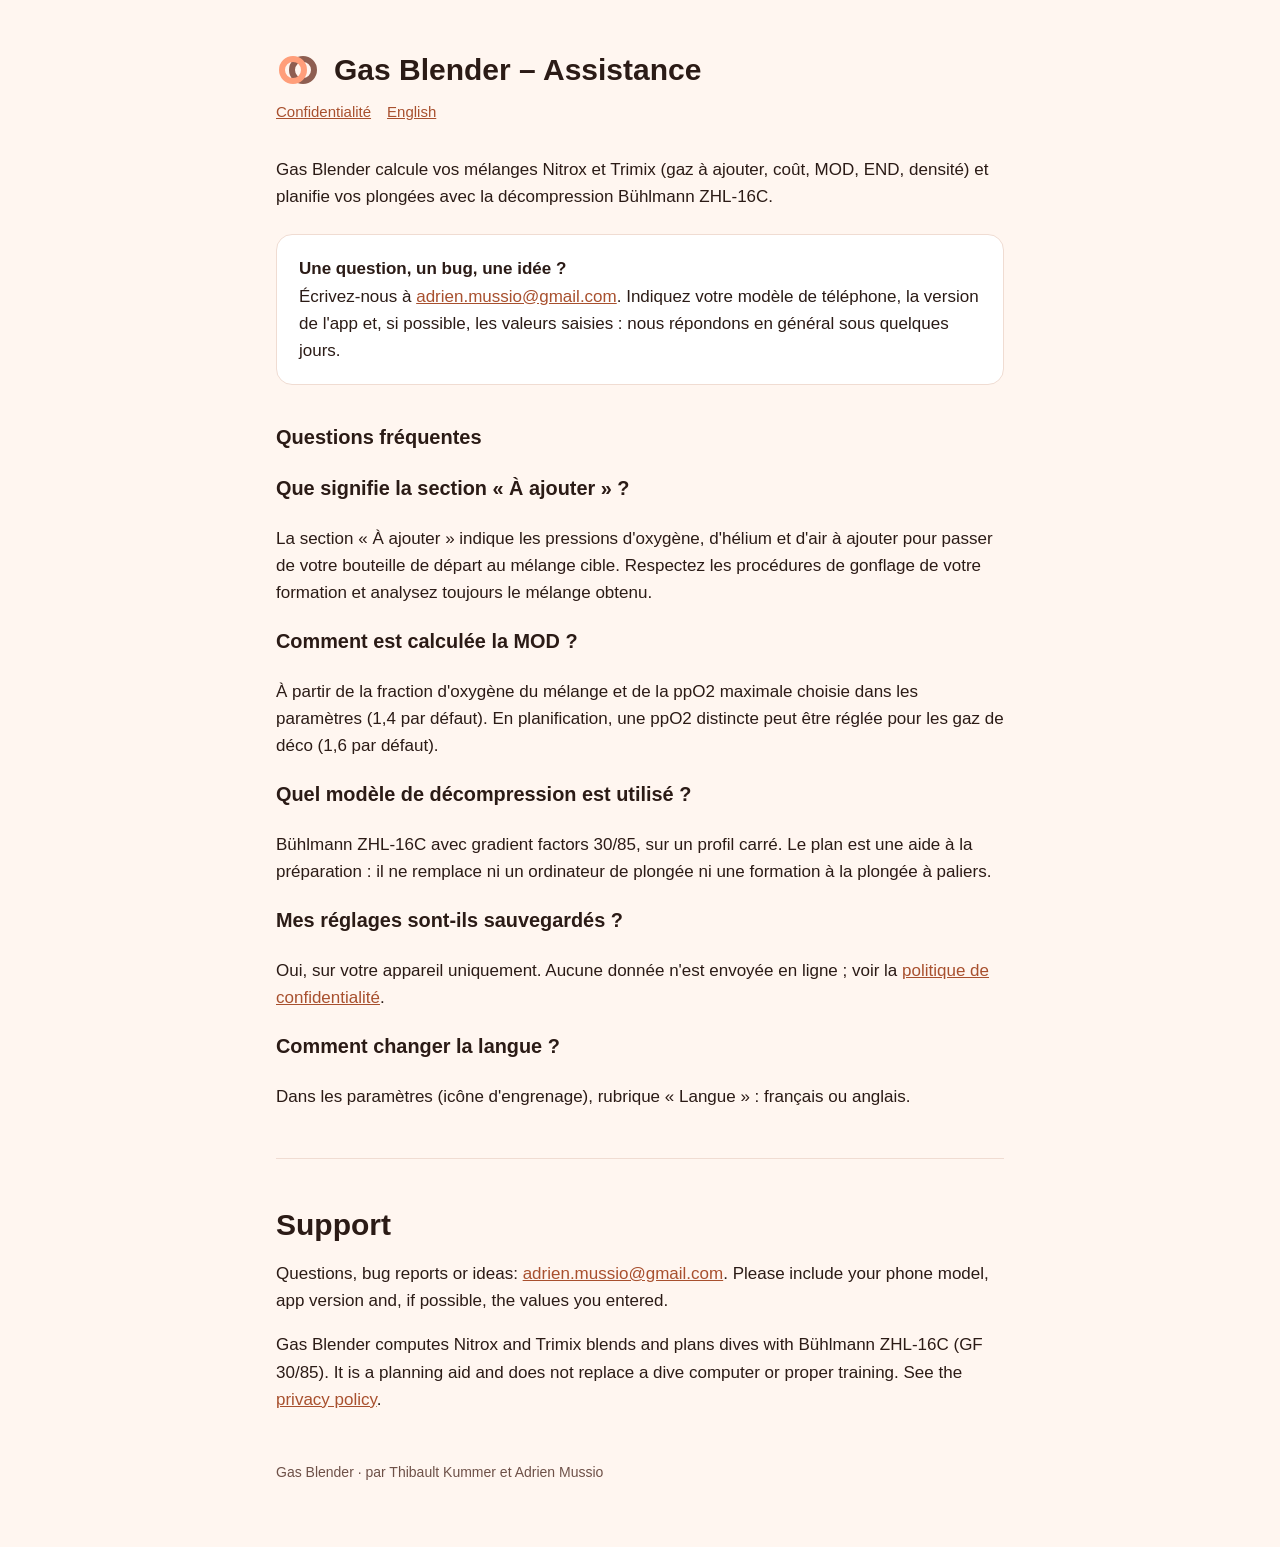
==== index.html @ 1a9472c0 "Pages assistance et confidentialité de Gas Blender Co-Authored-By: Claude Opus 5.5 <noreply@anthropi" ====
<!doctype html>
<html lang="fr">
<head>
  <meta charset="utf-8">
  <meta name="viewport" content="width=device-width, initial-scale=1">
  <title>Gas Blender – Assistance</title>
  <link rel="stylesheet" href="style.css">
</head>
<body>
<main>
  <header>
    <svg width="44" height="44" viewBox="0 0 44 44" aria-hidden="true"><circle cx="27" cy="22" r="11" fill="none" stroke="#8e5e51" stroke-width="6"/><circle cx="17" cy="22" r="11" fill="none" stroke="#ff9e7a" stroke-width="6"/></svg>
    <h1>Gas Blender – Assistance</h1>
  </header>
  <nav><a href="confidentialite.html">Confidentialité</a><a href="#english">English</a></nav>

  <p>Gas Blender calcule vos mélanges Nitrox et Trimix (gaz à ajouter, coût, MOD, END, densité) et planifie vos plongées avec la décompression Bühlmann ZHL-16C.</p>

  <div class="card"><p><strong>Une question, un bug, une idée ?</strong><br>Écrivez-nous à <a href="mailto:adrien.mussio@gmail.com?subject=Gas%20Blender">adrien.mussio@gmail.com</a>. Indiquez votre modèle de téléphone, la version de l'app et, si possible, les valeurs saisies : nous répondons en général sous quelques jours.</p></div>

  <h2>Questions fréquentes</h2>

  <h3>Que signifie la section « À ajouter » ?</h3>
  <p>La section « À ajouter » indique les pressions d'oxygène, d'hélium et d'air à ajouter pour passer de votre bouteille de départ au mélange cible. Respectez les procédures de gonflage de votre formation et analysez toujours le mélange obtenu.</p>

  <h3>Comment est calculée la MOD ?</h3>
  <p>À partir de la fraction d'oxygène du mélange et de la ppO2 maximale choisie dans les paramètres (1,4 par défaut). En planification, une ppO2 distincte peut être réglée pour les gaz de déco (1,6 par défaut).</p>

  <h3>Quel modèle de décompression est utilisé ?</h3>
  <p>Bühlmann ZHL-16C avec gradient factors 30/85, sur un profil carré. Le plan est une aide à la préparation : il ne remplace ni un ordinateur de plongée ni une formation à la plongée à paliers.</p>

  <h3>Mes réglages sont-ils sauvegardés ?</h3>
  <p>Oui, sur votre appareil uniquement. Aucune donnée n'est envoyée en ligne ; voir la <a href="confidentialite.html">politique de confidentialité</a>.</p>

  <h3>Comment changer la langue ?</h3>
  <p>Dans les paramètres (icône d'engrenage), rubrique « Langue » : français ou anglais.</p>

  <hr id="english">

  <h1>Support</h1>
  <p>Questions, bug reports or ideas: <a href="mailto:adrien.mussio@gmail.com?subject=Gas%20Blender">adrien.mussio@gmail.com</a>. Please include your phone model, app version and, if possible, the values you entered.</p>
  <p>Gas Blender computes Nitrox and Trimix blends and plans dives with Bühlmann ZHL-16C (GF 30/85). It is a planning aid and does not replace a dive computer or proper training. See the <a href="confidentialite.html#english">privacy policy</a>.</p>

  <footer>Gas Blender · par Thibault Kummer et Adrien Mussio</footer>
</main>
</body>
</html>
---- style.css ----
:root {
  --bg: #fff6f0;
  --surface: #ffffff;
  --text: #2b1b16;
  --muted: #6e5148;
  --accent: #a8502e;
  --line: #f0dcd2;
}
@media (prefers-color-scheme: dark) {
  :root {
    --bg: #04101f;
    --surface: #0a1b30;
    --text: #d7e9f5;
    --muted: #9fb8cc;
    --accent: #ff9e7a;
    --line: #1c3047;
  }
}
* { box-sizing: border-box; }
body {
  margin: 0;
  background: var(--bg);
  color: var(--text);
  font: 17px/1.6 -apple-system, BlinkMacSystemFont, "Segoe UI", Roboto, sans-serif;
}
main { max-width: 760px; margin: 0 auto; padding: 48px 16px 64px; }
header { display: flex; align-items: center; gap: 14px; margin-bottom: 8px; }
header svg { flex: none; }
h1 { font-size: 30px; line-height: 1.2; margin: 0; }
h2 { font-size: 20px; margin: 36px 0 8px; }
p, li { color: var(--text); }
.muted { color: var(--muted); }
a { color: var(--accent); }
nav { margin: 4px 0 32px; font-size: 15px; }
nav a { margin-right: 16px; }
.card {
  background: var(--surface);
  border: 1px solid var(--line);
  border-radius: 16px;
  padding: 20px 22px;
  margin: 24px 0;
}
.card p { margin: 0; }
hr { border: 0; border-top: 1px solid var(--line); margin: 48px 0; }
footer { margin-top: 48px; font-size: 14px; color: var(--muted); }
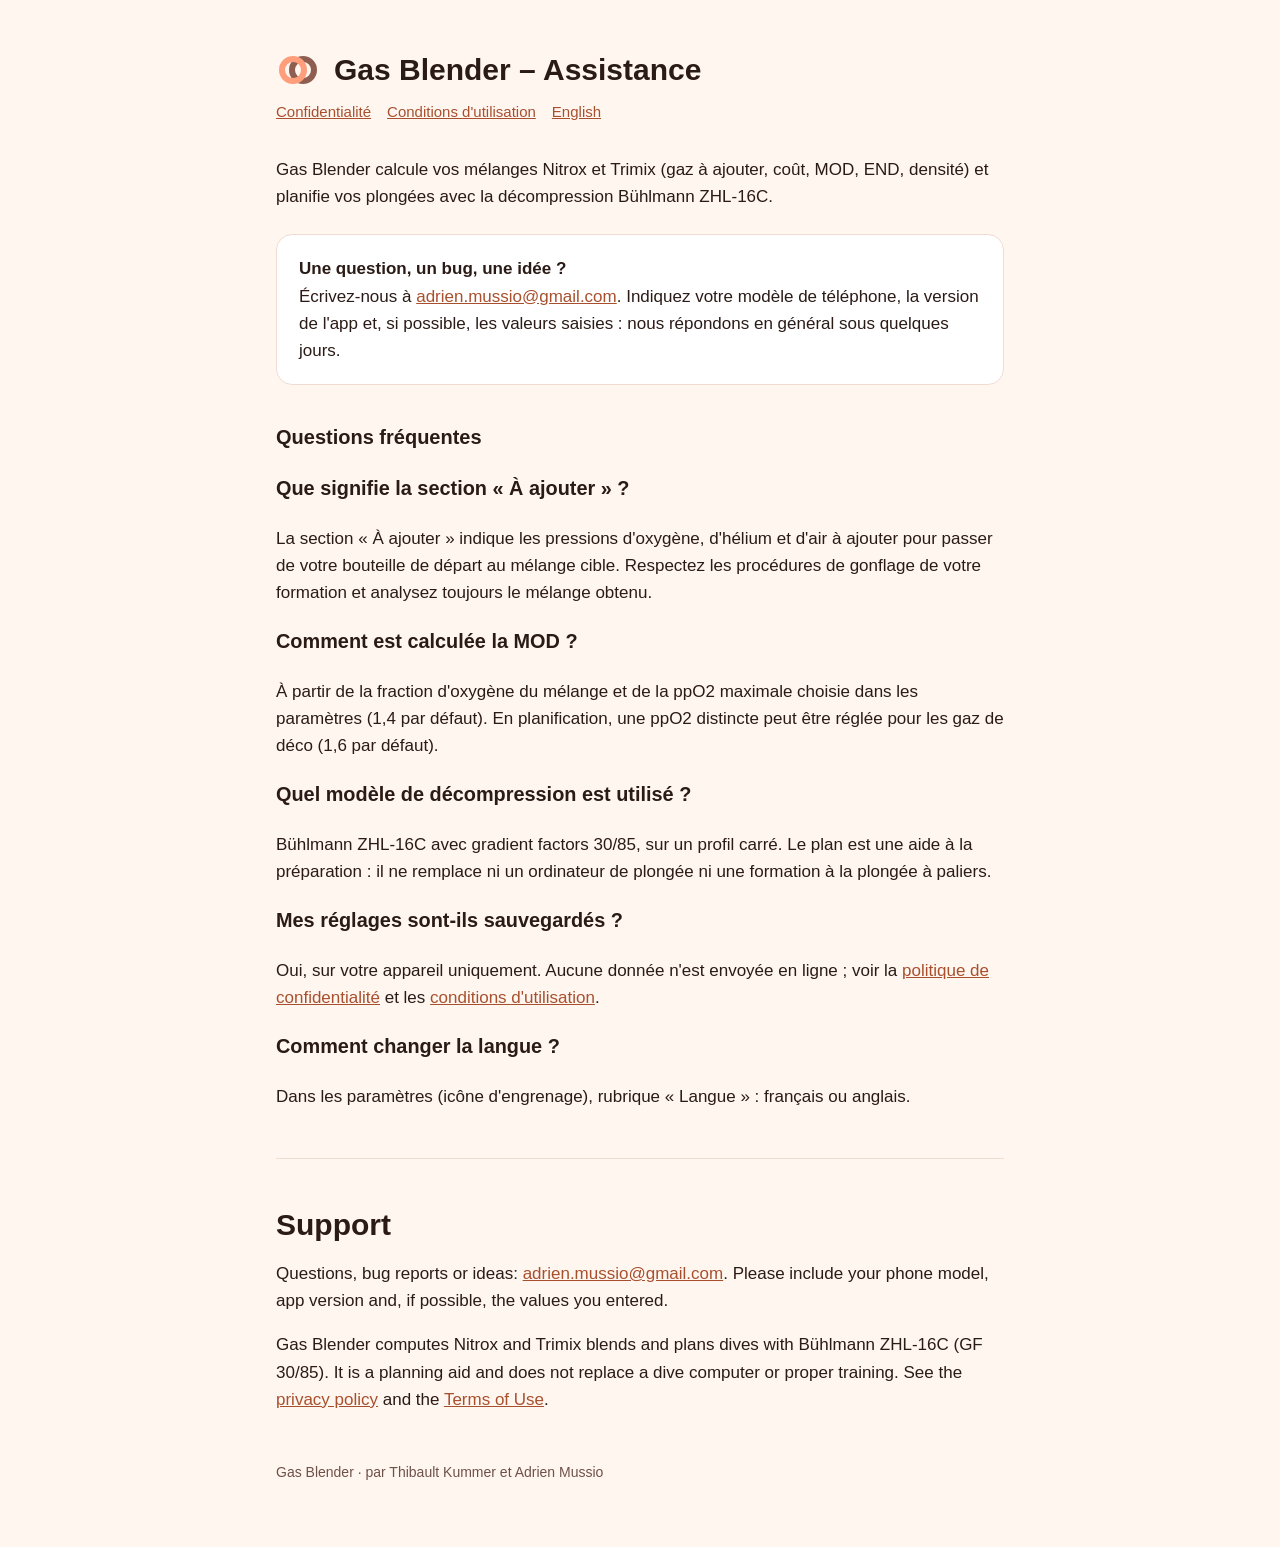
==== commit 3ae4caba: "Ajouter les conditions d'utilisation et mettre à jour la confidentialité - Nouvelle page cgu.html (F" ====
--- a/index.html
+++ b/index.html
@@ -12,7 +12,7 @@
     <svg width="44" height="44" viewBox="0 0 44 44" aria-hidden="true"><circle cx="27" cy="22" r="11" fill="none" stroke="#8e5e51" stroke-width="6"/><circle cx="17" cy="22" r="11" fill="none" stroke="#ff9e7a" stroke-width="6"/></svg>
     <h1>Gas Blender – Assistance</h1>
   </header>
-  <nav><a href="confidentialite.html">Confidentialité</a><a href="#english">English</a></nav>
+  <nav><a href="confidentialite.html">Confidentialité</a><a href="cgu.html">Conditions d'utilisation</a><a href="#english">English</a></nav>
 
   <p>Gas Blender calcule vos mélanges Nitrox et Trimix (gaz à ajouter, coût, MOD, END, densité) et planifie vos plongées avec la décompression Bühlmann ZHL-16C.</p>
 
@@ -30,7 +30,7 @@
   <p>Bühlmann ZHL-16C avec gradient factors 30/85, sur un profil carré. Le plan est une aide à la préparation : il ne remplace ni un ordinateur de plongée ni une formation à la plongée à paliers.</p>
 
   <h3>Mes réglages sont-ils sauvegardés ?</h3>
-  <p>Oui, sur votre appareil uniquement. Aucune donnée n'est envoyée en ligne ; voir la <a href="confidentialite.html">politique de confidentialité</a>.</p>
+  <p>Oui, sur votre appareil uniquement. Aucune donnée n'est envoyée en ligne ; voir la <a href="confidentialite.html">politique de confidentialité</a> et les <a href="cgu.html">conditions d'utilisation</a>.</p>
 
   <h3>Comment changer la langue ?</h3>
   <p>Dans les paramètres (icône d'engrenage), rubrique « Langue » : français ou anglais.</p>
@@ -39,7 +39,7 @@
 
   <h1>Support</h1>
   <p>Questions, bug reports or ideas: <a href="mailto:adrien.mussio@gmail.com?subject=Gas%20Blender">adrien.mussio@gmail.com</a>. Please include your phone model, app version and, if possible, the values you entered.</p>
-  <p>Gas Blender computes Nitrox and Trimix blends and plans dives with Bühlmann ZHL-16C (GF 30/85). It is a planning aid and does not replace a dive computer or proper training. See the <a href="confidentialite.html#english">privacy policy</a>.</p>
+  <p>Gas Blender computes Nitrox and Trimix blends and plans dives with Bühlmann ZHL-16C (GF 30/85). It is a planning aid and does not replace a dive computer or proper training. See the <a href="confidentialite.html#english">privacy policy</a> and the <a href="cgu.html#english">Terms of Use</a>.</p>
 
   <footer>Gas Blender · par Thibault Kummer et Adrien Mussio</footer>
 </main>
